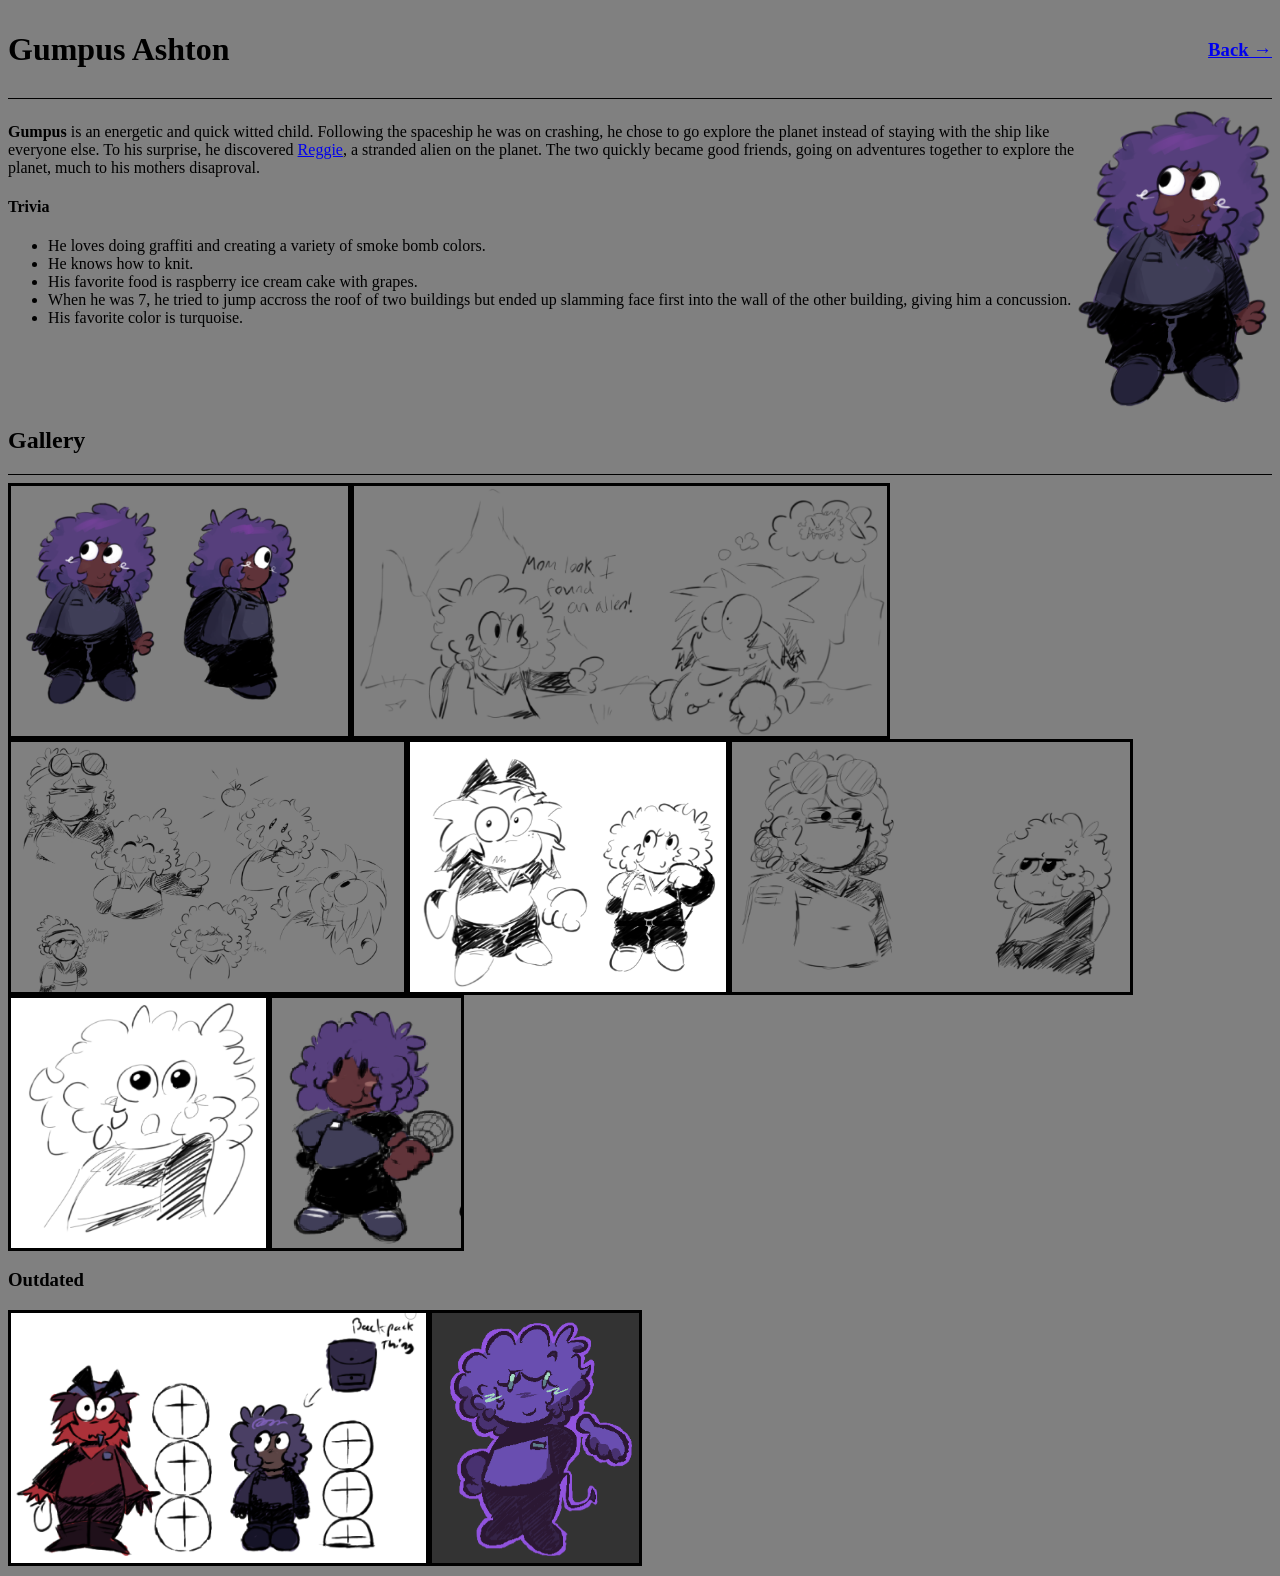
==== characters/gumpus.html @ d085aa07 "trivia + jane" ====
<!DOCTYPE HTML>
<head>
    <title>TWWWOW - Gumpus</title>
    <link rel="icon" type="image/x-icon" href="../images/favicon.ico">
    <link rel="stylesheet" href="../style.css">
</head>
<body>
    <div class="page_wrpr">
    <div class="titleBar">
        <h1>Gumpus Ashton</h1>
        <a href="../index.html"><h3>Back →</h3></a>
    </div>
    <hr>
    <div class="charInfo">
        <div>
        <p><b>Gumpus</b> is an energetic and quick witted child. Following the spaceship he was on crashing, he chose to go explore the planet instead of staying with the ship like everyone else. To his surprise, he discovered <a href="reggie.html">Reggie</a>, a stranded alien on the planet. The two quickly became good friends, going on adventures together to explore the planet, much to his mothers disaproval.</p>
        <h4>Trivia</h4>
        <ul>
            <li>He loves doing graffiti and creating a variety of smoke bomb colors.</li>
            <li>He knows how to knit.</li>
            <li>His favorite food is raspberry ice cream cake with grapes.</li>
            <li>When he was 7, he tried to jump accross the roof of two buildings but ended up slamming face first into the wall of the other building, giving him a concussion.</li>
            <li>His favorite color is turquoise.</li>
        </ul>
        </div>
        <img src="../images/gumpus/gumpusref.png" alt="Reference Art" height="300"/>
    </div>
    <h2>Gallery</h2>
    <hr>
        <div class="gallery">
        <img src="../images/gumpus/referenceart.png" alt="Reference Art" height="250" class="galleryImage"/>
        <img src="../images/reggie/firstencounter.png" alt="First Encounter" height="250" class="galleryImage"/>
        <img src="../images/gumpus/randomdoodles.png" alt="Doodles with Jane, Reggie, and his older designs." height="250" class="galleryImage"/>
        <img src="../images/reggie/withgumpus.png" alt="Reggie and Gumpus" height="250" class="galleryImage"/>
        <img src="../images/gumpus/andhismom.png" alt="Annoyed with his mother" height="250" class="galleryImage"/>
        <img src="../images/gumpus/littlegumpusdoodle.png" alt="Looking at something" height="250" class="galleryImage"/>
        <img src="../images/gumpus/gumpusmic.png" alt="Holding a microphone." height="250" class="galleryImage"/>
        </div>
        <h3>Outdated</h3>
        <div class="gallery">
        <img src="../images/reggie/oldrefsheet.png" alt="Outdated Reference Sheet" height="250" class="galleryImage"/>
        <img src="../images/gumpus/scrappedgump.png" alt="Scrapped Design" height="250" class="galleryImage"/>
        </div>
    </div>
</body>
---- style.css ----
.page_wrpr {
    max-width: 1300px;
    margin:10px auto;
}

.galleryImage {
    border-style: solid;
}

.charInfo {
  display: flex;
  justify-content: space-between;
}

.titleBar {
  display: flex;
  align-items: center;
  justify-content: space-between;
}

body {
  background-color: grey;
}

hr {
    background-color:black;
    border: none;
    height: 1px;
}

.gallery {
  display: flex;
  flex-wrap: wrap;
}
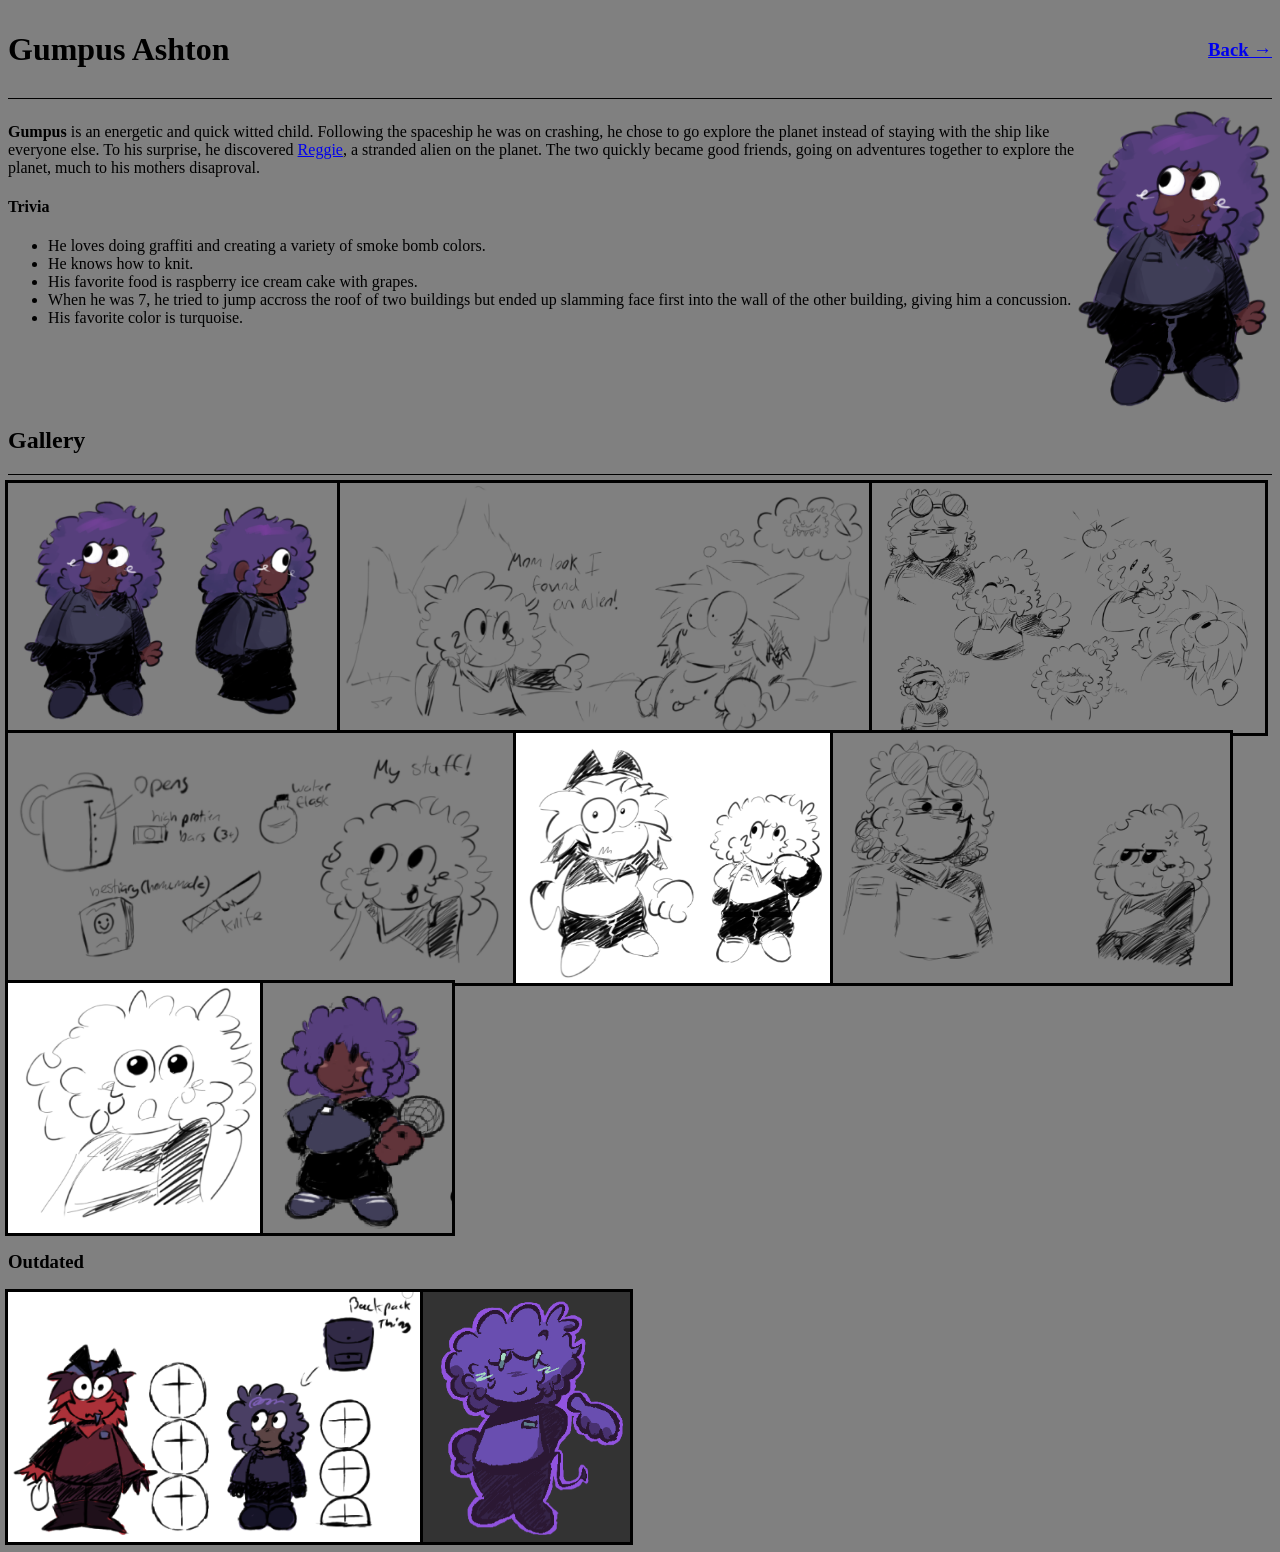
==== commit 84209404: "new favicon and gumpus backpack" ====
--- a/characters/gumpus.html
+++ b/characters/gumpus.html
@@ -31,6 +31,7 @@
         <img src="../images/gumpus/referenceart.png" alt="Reference Art" height="250" class="galleryImage"/>
         <img src="../images/reggie/firstencounter.png" alt="First Encounter" height="250" class="galleryImage"/>
         <img src="../images/gumpus/randomdoodles.png" alt="Doodles with Jane, Reggie, and his older designs." height="250" class="galleryImage"/>
+        <img src="../images/gumpus/hisstuff.png" alt="The contents of his backpack." height="250" class="galleryImage"/>
         <img src="../images/reggie/withgumpus.png" alt="Reggie and Gumpus" height="250" class="galleryImage"/>
         <img src="../images/gumpus/andhismom.png" alt="Annoyed with his mother" height="250" class="galleryImage"/>
         <img src="../images/gumpus/littlegumpusdoodle.png" alt="Looking at something" height="250" class="galleryImage"/>
--- a/style.css
+++ b/style.css
@@ -4,7 +4,7 @@
 }
 
 .galleryImage {
-    border-style: solid;
+    outline: solid;
 }
 
 .charInfo {
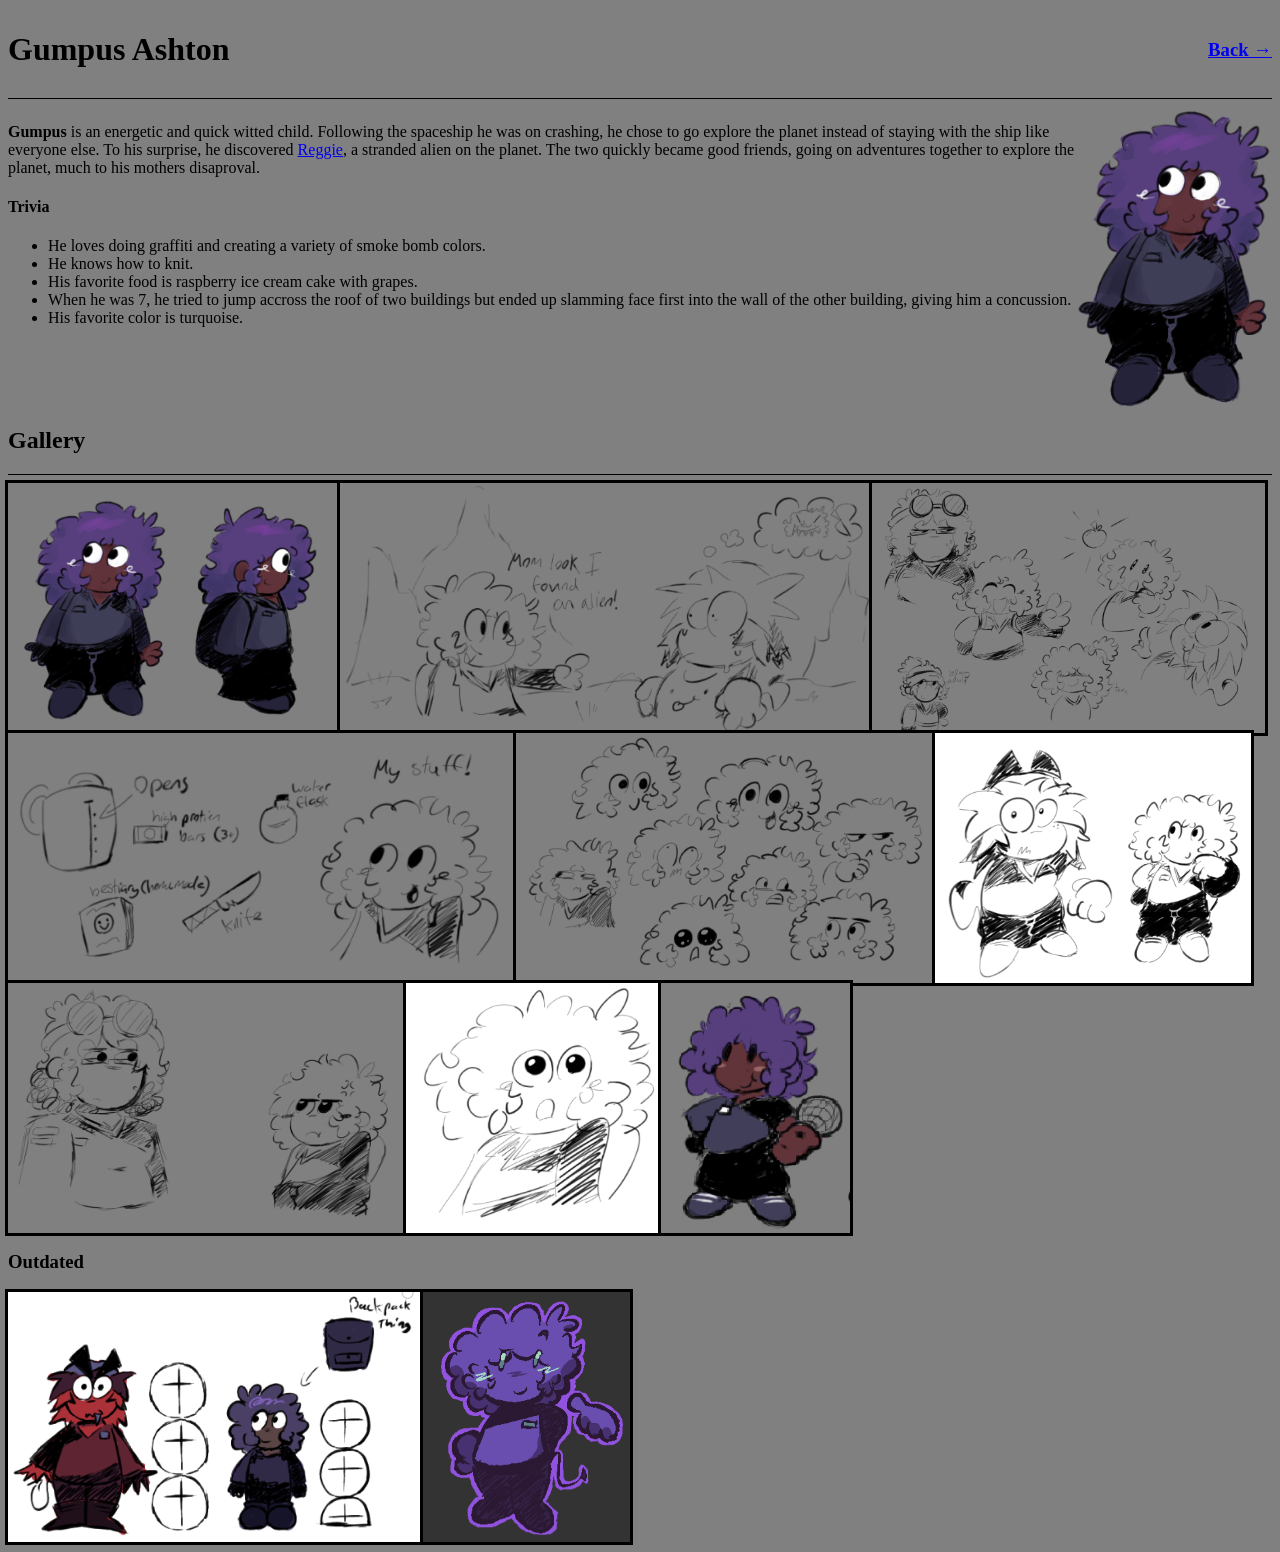
==== commit 536cb192: "gumpus and reggie expression refs" ====
--- a/characters/gumpus.html
+++ b/characters/gumpus.html
@@ -32,6 +32,7 @@
         <img src="../images/reggie/firstencounter.png" alt="First Encounter" height="250" class="galleryImage"/>
         <img src="../images/gumpus/randomdoodles.png" alt="Doodles with Jane, Reggie, and his older designs." height="250" class="galleryImage"/>
         <img src="../images/gumpus/hisstuff.png" alt="The contents of his backpack." height="250" class="galleryImage"/>
+        <img src="../images/gumpus/expressions.png" alt="Expressions" height="250" class="galleryImage"/>
         <img src="../images/reggie/withgumpus.png" alt="Reggie and Gumpus" height="250" class="galleryImage"/>
         <img src="../images/gumpus/andhismom.png" alt="Annoyed with his mother" height="250" class="galleryImage"/>
         <img src="../images/gumpus/littlegumpusdoodle.png" alt="Looking at something" height="250" class="galleryImage"/>
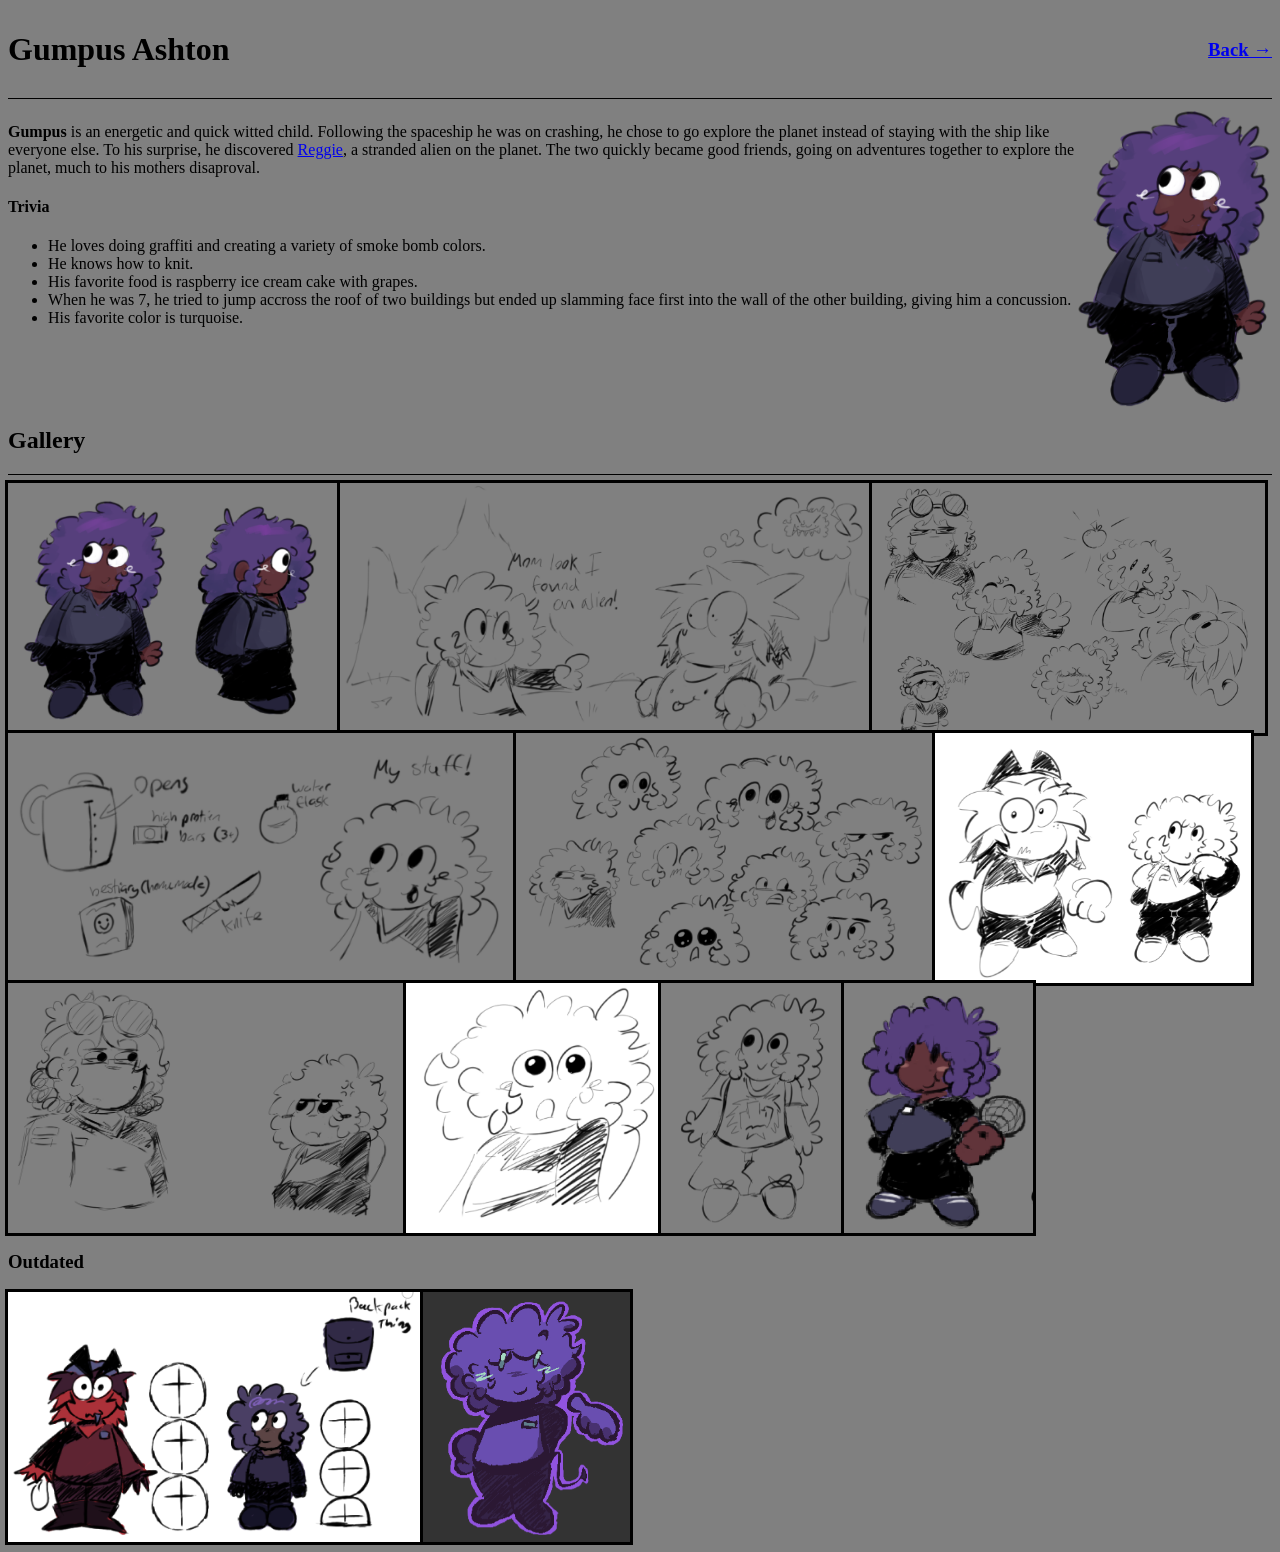
==== commit dfb9cdbf: "new doodle" ====
--- a/characters/gumpus.html
+++ b/characters/gumpus.html
@@ -36,6 +36,7 @@
         <img src="../images/reggie/withgumpus.png" alt="Reggie and Gumpus" height="250" class="galleryImage"/>
         <img src="../images/gumpus/andhismom.png" alt="Annoyed with his mother" height="250" class="galleryImage"/>
         <img src="../images/gumpus/littlegumpusdoodle.png" alt="Looking at something" height="250" class="galleryImage"/>
+        <img src="../images/gumpus/casualfit.png" alt="Casual Outfit" height="250" class="galleryImage"/>
         <img src="../images/gumpus/gumpusmic.png" alt="Holding a microphone." height="250" class="galleryImage"/>
         </div>
         <h3>Outdated</h3>
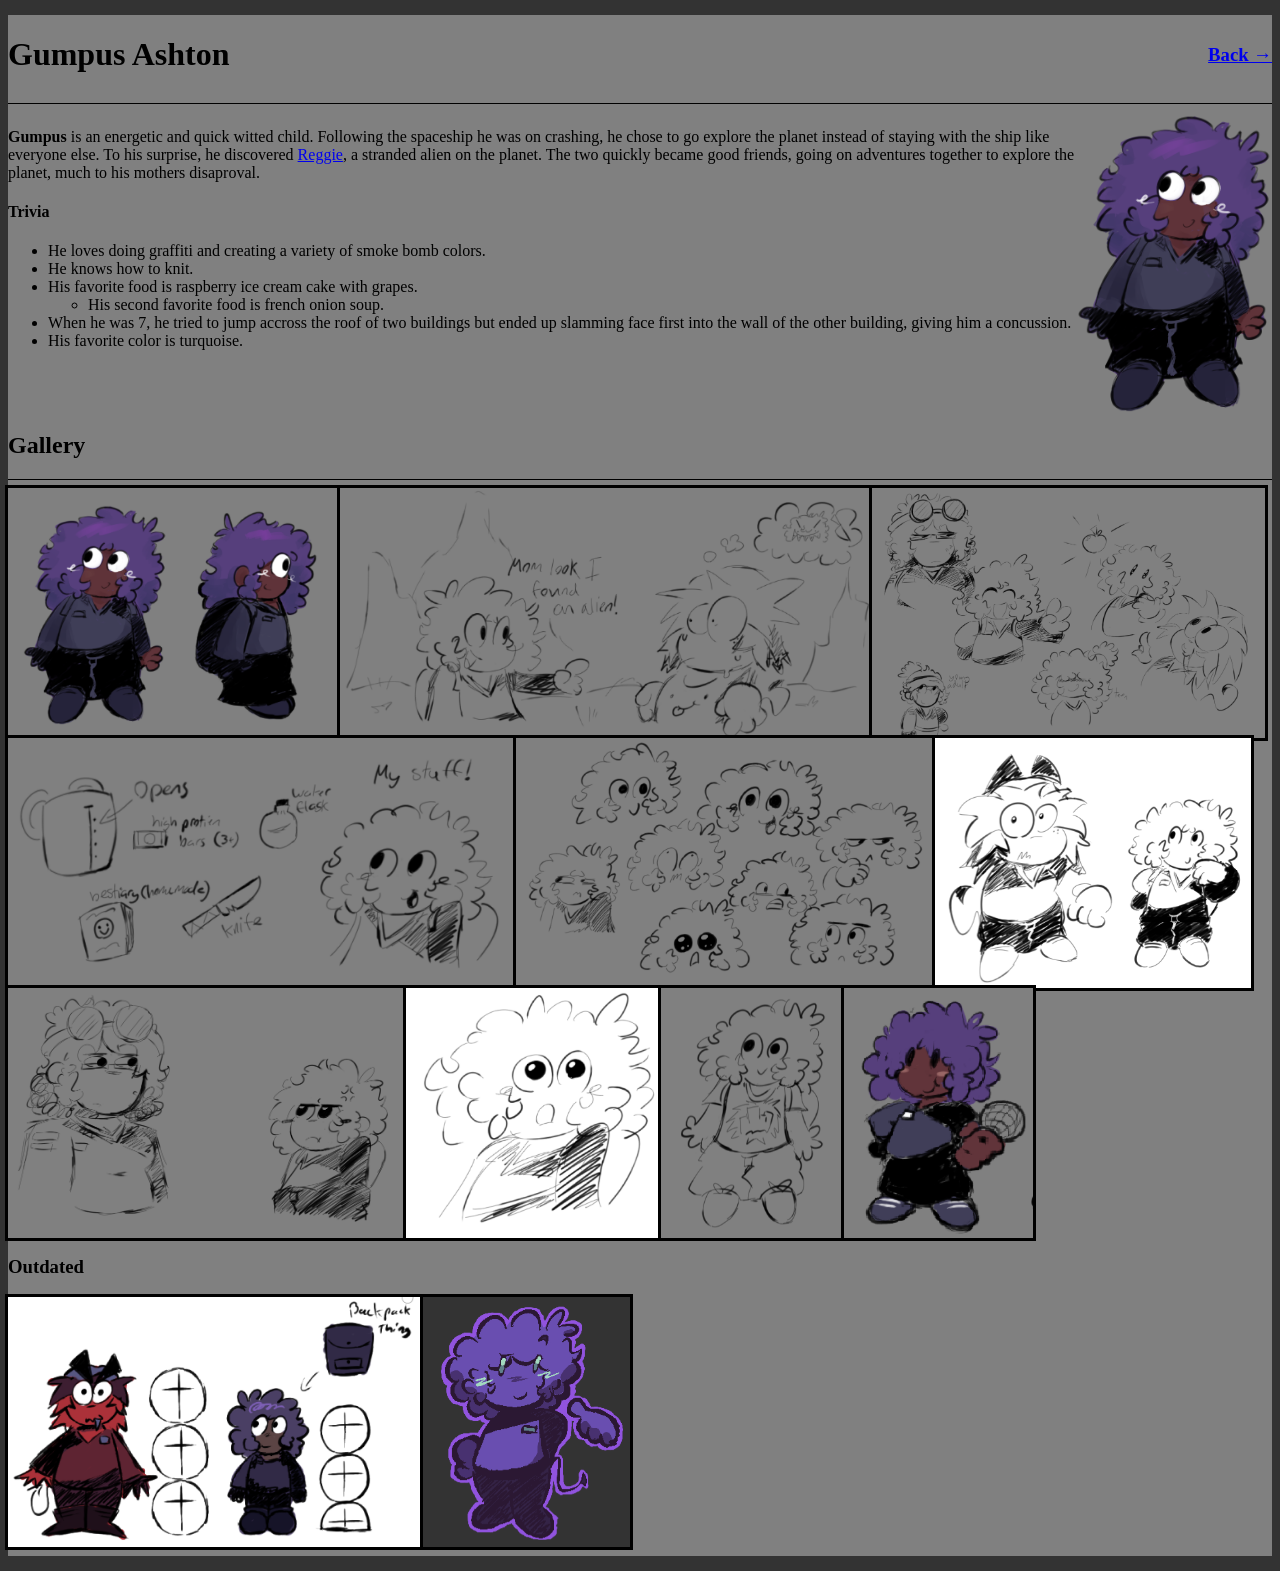
==== commit 9148a30d: "more trivia" ====
--- a/characters/gumpus.html
+++ b/characters/gumpus.html
@@ -6,6 +6,7 @@
 </head>
 <body>
     <div class="page_wrpr">
+    <div class="page_contentthing">
     <div class="titleBar">
         <h1>Gumpus Ashton</h1>
         <a href="../index.html"><h3>Back →</h3></a>
@@ -18,7 +19,9 @@
         <ul>
             <li>He loves doing graffiti and creating a variety of smoke bomb colors.</li>
             <li>He knows how to knit.</li>
-            <li>His favorite food is raspberry ice cream cake with grapes.</li>
+            <li>His favorite food is raspberry ice cream cake with grapes.<ul>
+                <li>His second favorite food is french onion soup.</li>
+            </ul></li>
             <li>When he was 7, he tried to jump accross the roof of two buildings but ended up slamming face first into the wall of the other building, giving him a concussion.</li>
             <li>His favorite color is turquoise.</li>
         </ul>
@@ -44,5 +47,7 @@
         <img src="../images/reggie/oldrefsheet.png" alt="Outdated Reference Sheet" height="250" class="galleryImage"/>
         <img src="../images/gumpus/scrappedgump.png" alt="Scrapped Design" height="250" class="galleryImage"/>
         </div>
+    <hr class="myawesomecheat">
+    </div>
     </div>
 </body>
--- a/style.css
+++ b/style.css
@@ -1,6 +1,13 @@
 .page_wrpr {
+    max-width: 1350px;
+    margin:10px auto;
+    background-color: grey;
+}
+
+.page_contentthing {
     max-width: 1300px;
-    margin:10px auto;
+    margin:15px auto;
+    background-color: grey;
 }
 
 .galleryImage {
@@ -19,7 +26,7 @@
 }
 
 body {
-  background-color: grey;
+  background-color: #333333;
 }
 
 hr {
@@ -28,6 +35,12 @@
     height: 1px;
 }
 
+.myawesomecheat {
+    background-color:grey;
+    border: none;
+    height: 1px;
+}
+
 .gallery {
   display: flex;
   flex-wrap: wrap;
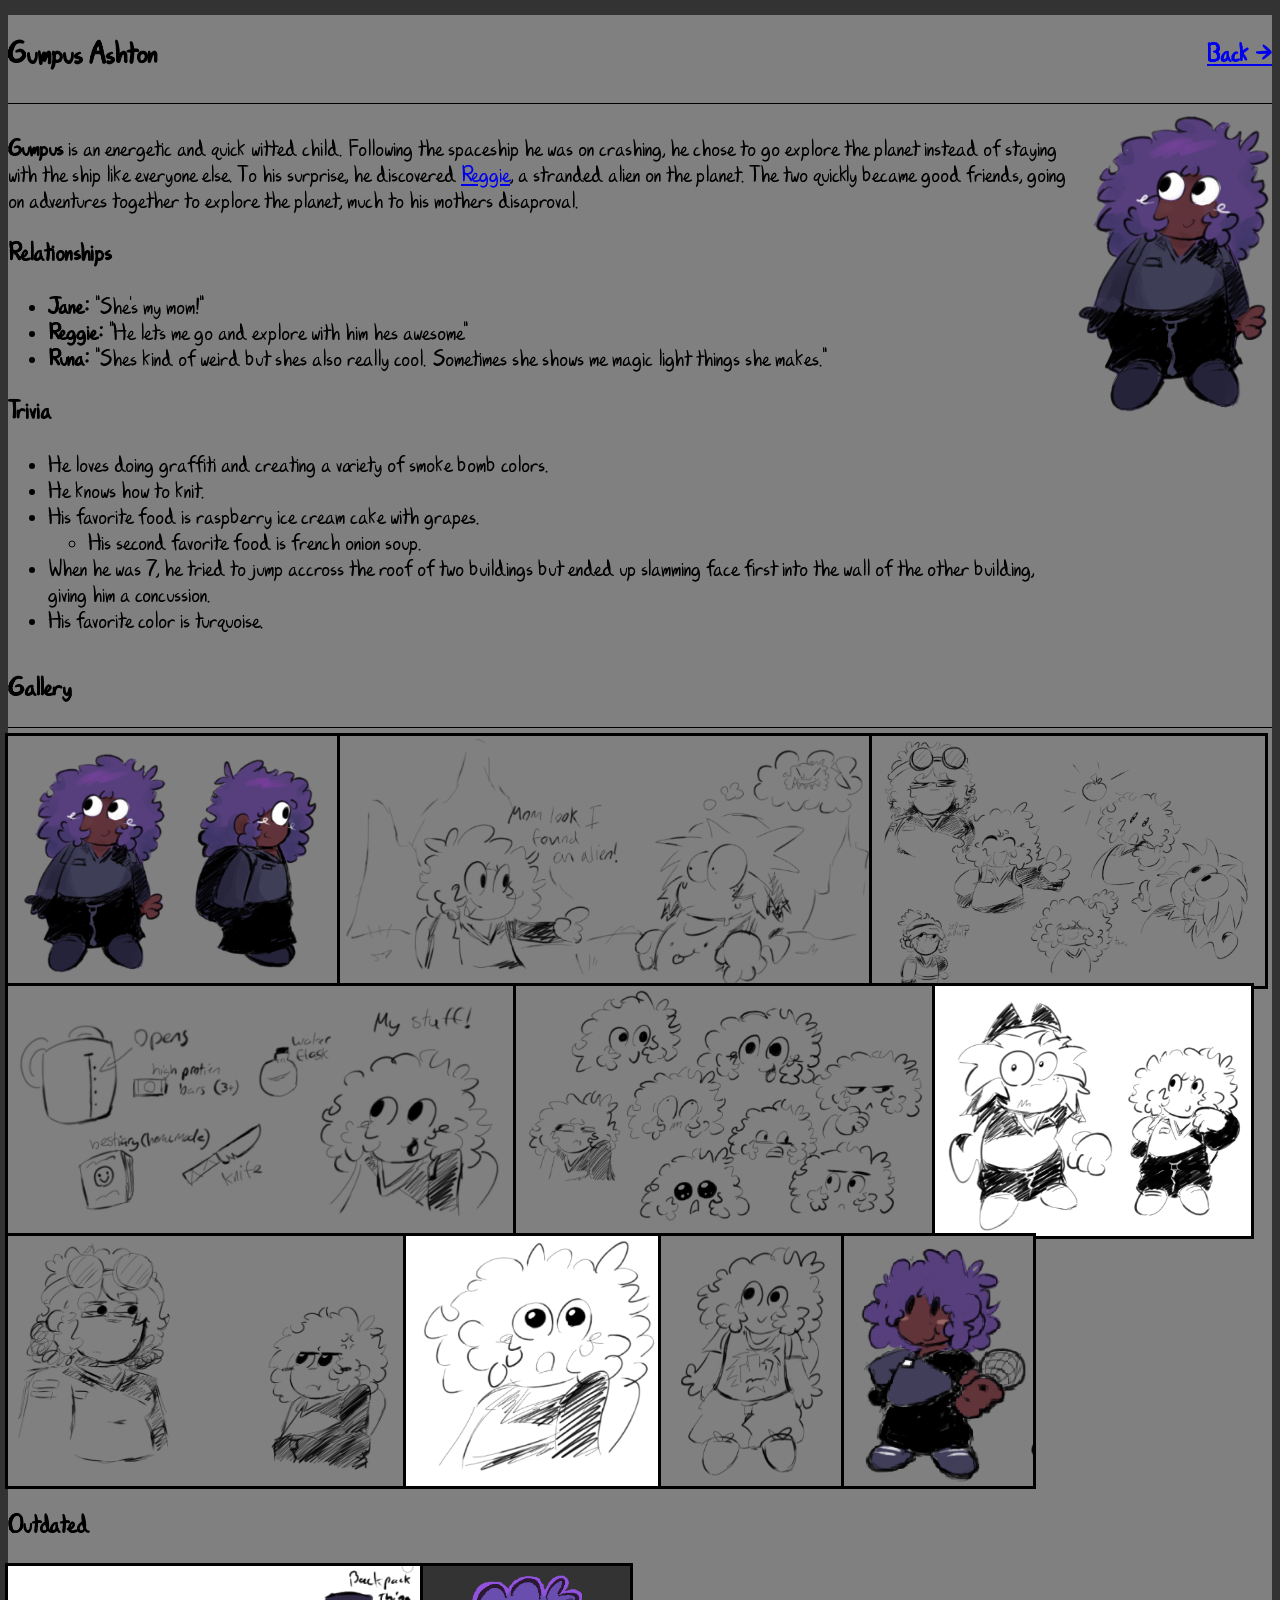
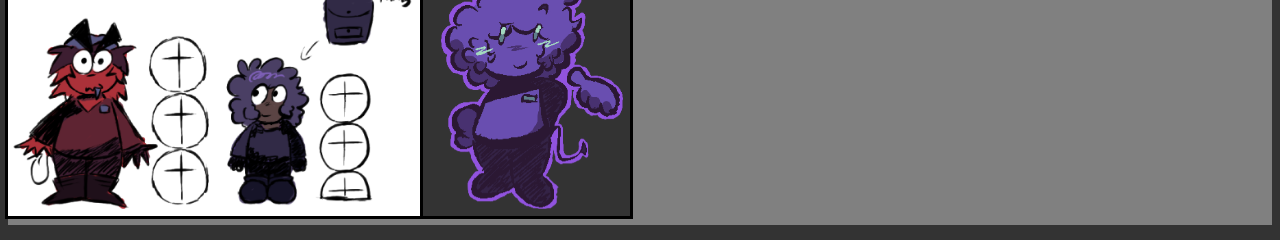
==== commit 496edcb1: "extra things!" ====
--- a/characters/gumpus.html
+++ b/characters/gumpus.html
@@ -15,7 +15,15 @@
     <div class="charInfo">
         <div>
         <p><b>Gumpus</b> is an energetic and quick witted child. Following the spaceship he was on crashing, he chose to go explore the planet instead of staying with the ship like everyone else. To his surprise, he discovered <a href="reggie.html">Reggie</a>, a stranded alien on the planet. The two quickly became good friends, going on adventures together to explore the planet, much to his mothers disaproval.</p>
-        <h4>Trivia</h4>
+
+        <h3>Relationships</h3>
+        <ul>
+            <li><b>Jane:</b> "She's my mom!"</li>
+            <li><b>Reggie:</b> "He lets me go and explore with him hes awesome"</li>
+            <li><b>Runa:</b> "Shes kind of weird but shes also really cool. Sometimes she shows me magic light things she makes."</li>
+        </ul>
+
+        <h3>Trivia</h3>
         <ul>
             <li>He loves doing graffiti and creating a variety of smoke bomb colors.</li>
             <li>He knows how to knit.</li>
--- a/style.css
+++ b/style.css
@@ -44,4 +44,25 @@
 .gallery {
   display: flex;
   flex-wrap: wrap;
+}
+
+p, h1, h2, h3, h4, li, a{
+  font-family: woawtype;
+}
+
+h2 {
+  font-size: 28px;
+}
+
+h3 {
+  font-size: 26px;
+}
+
+p, h4, li, a {
+  font-size: 24px;
+}
+
+@font-face {
+  font-family: woawtype;
+  src: url(Woawfont.ttf);
 }
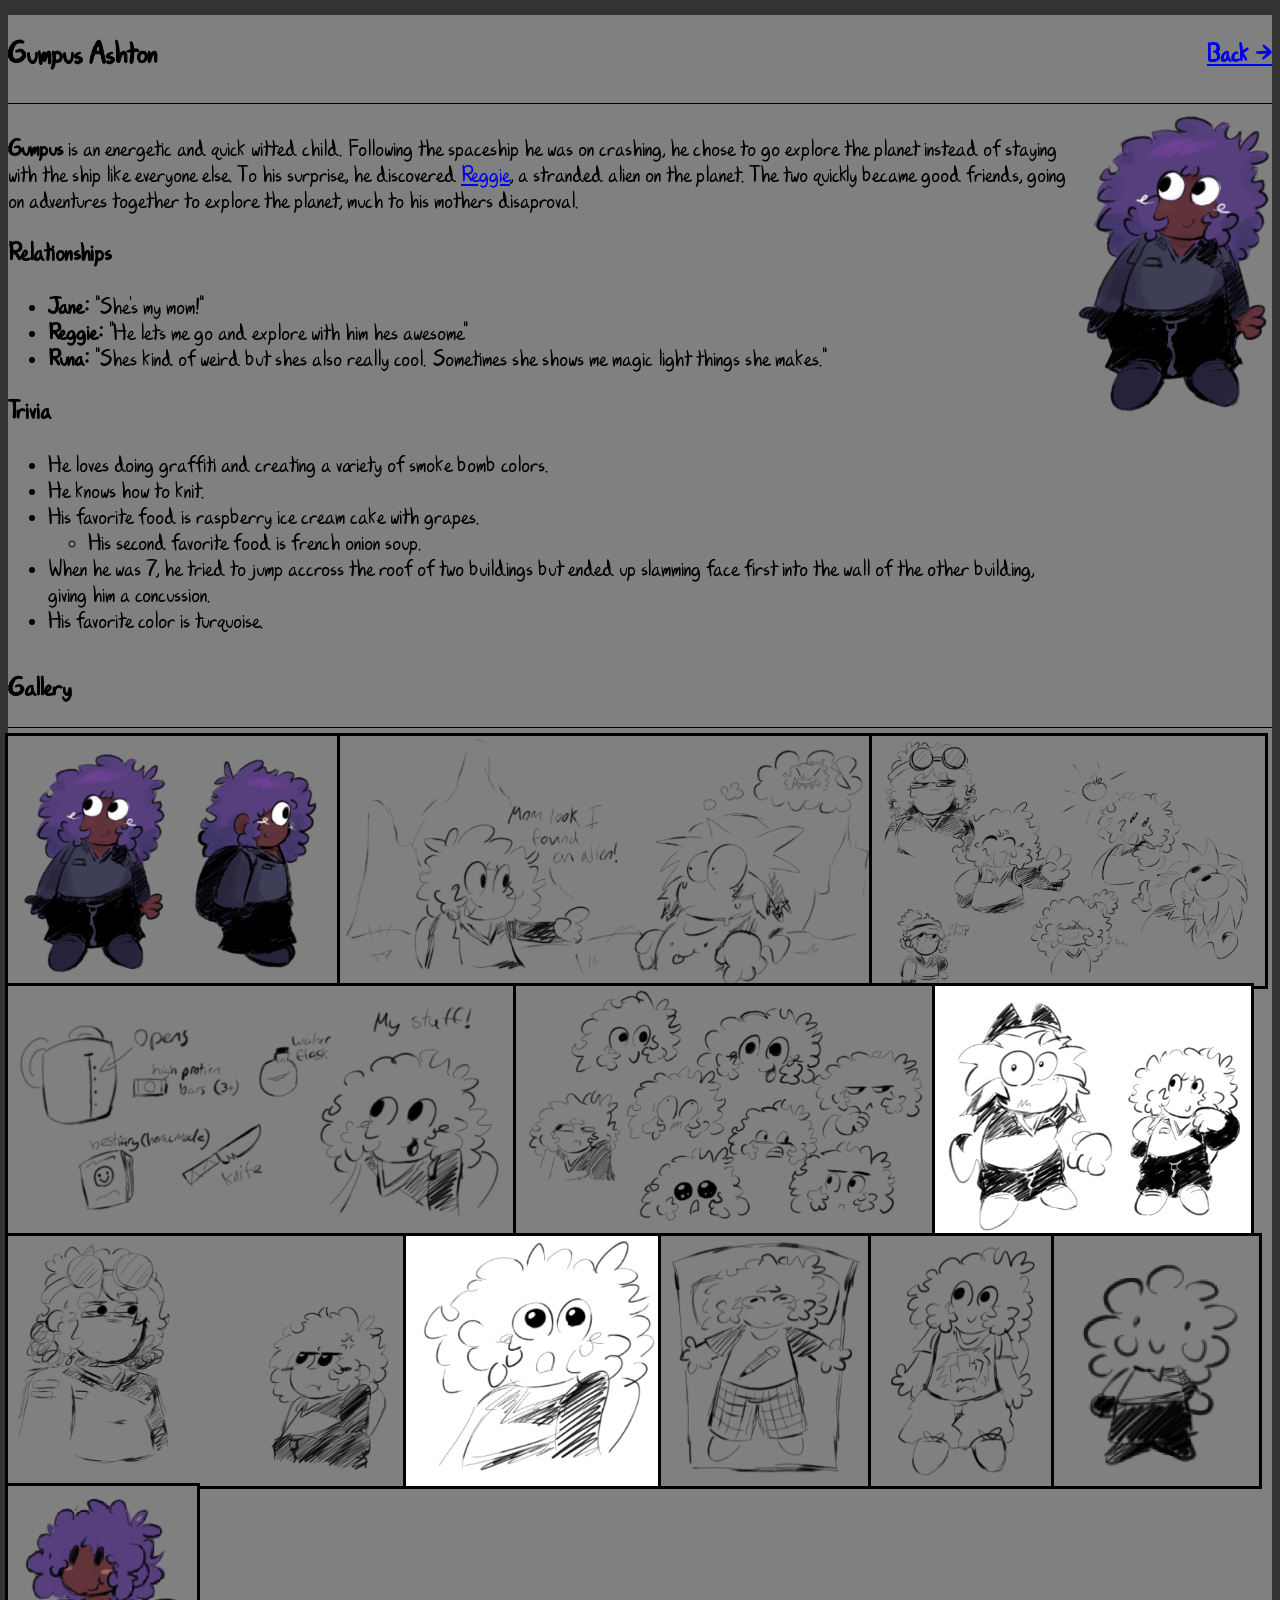
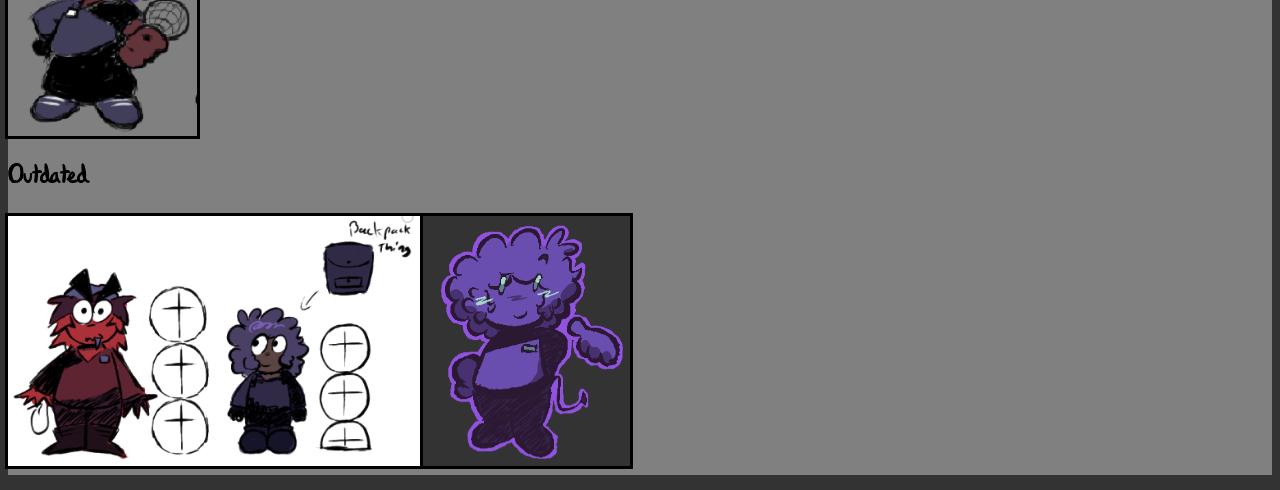
==== commit 1e8f049e: "new doodles" ====
--- a/characters/gumpus.html
+++ b/characters/gumpus.html
@@ -47,7 +47,9 @@
         <img src="../images/reggie/withgumpus.png" alt="Reggie and Gumpus" height="250" class="galleryImage"/>
         <img src="../images/gumpus/andhismom.png" alt="Annoyed with his mother" height="250" class="galleryImage"/>
         <img src="../images/gumpus/littlegumpusdoodle.png" alt="Looking at something" height="250" class="galleryImage"/>
+        <img src="../images/gumpus/imissyou.png" alt="Sad" height="250" class="galleryImage"/>
         <img src="../images/gumpus/casualfit.png" alt="Casual Outfit" height="250" class="galleryImage"/>
+        <img src="../images/gumpus/tiny.png" alt="Tiny" height="250" class="galleryImage"/>
         <img src="../images/gumpus/gumpusmic.png" alt="Holding a microphone." height="250" class="galleryImage"/>
         </div>
         <h3>Outdated</h3>
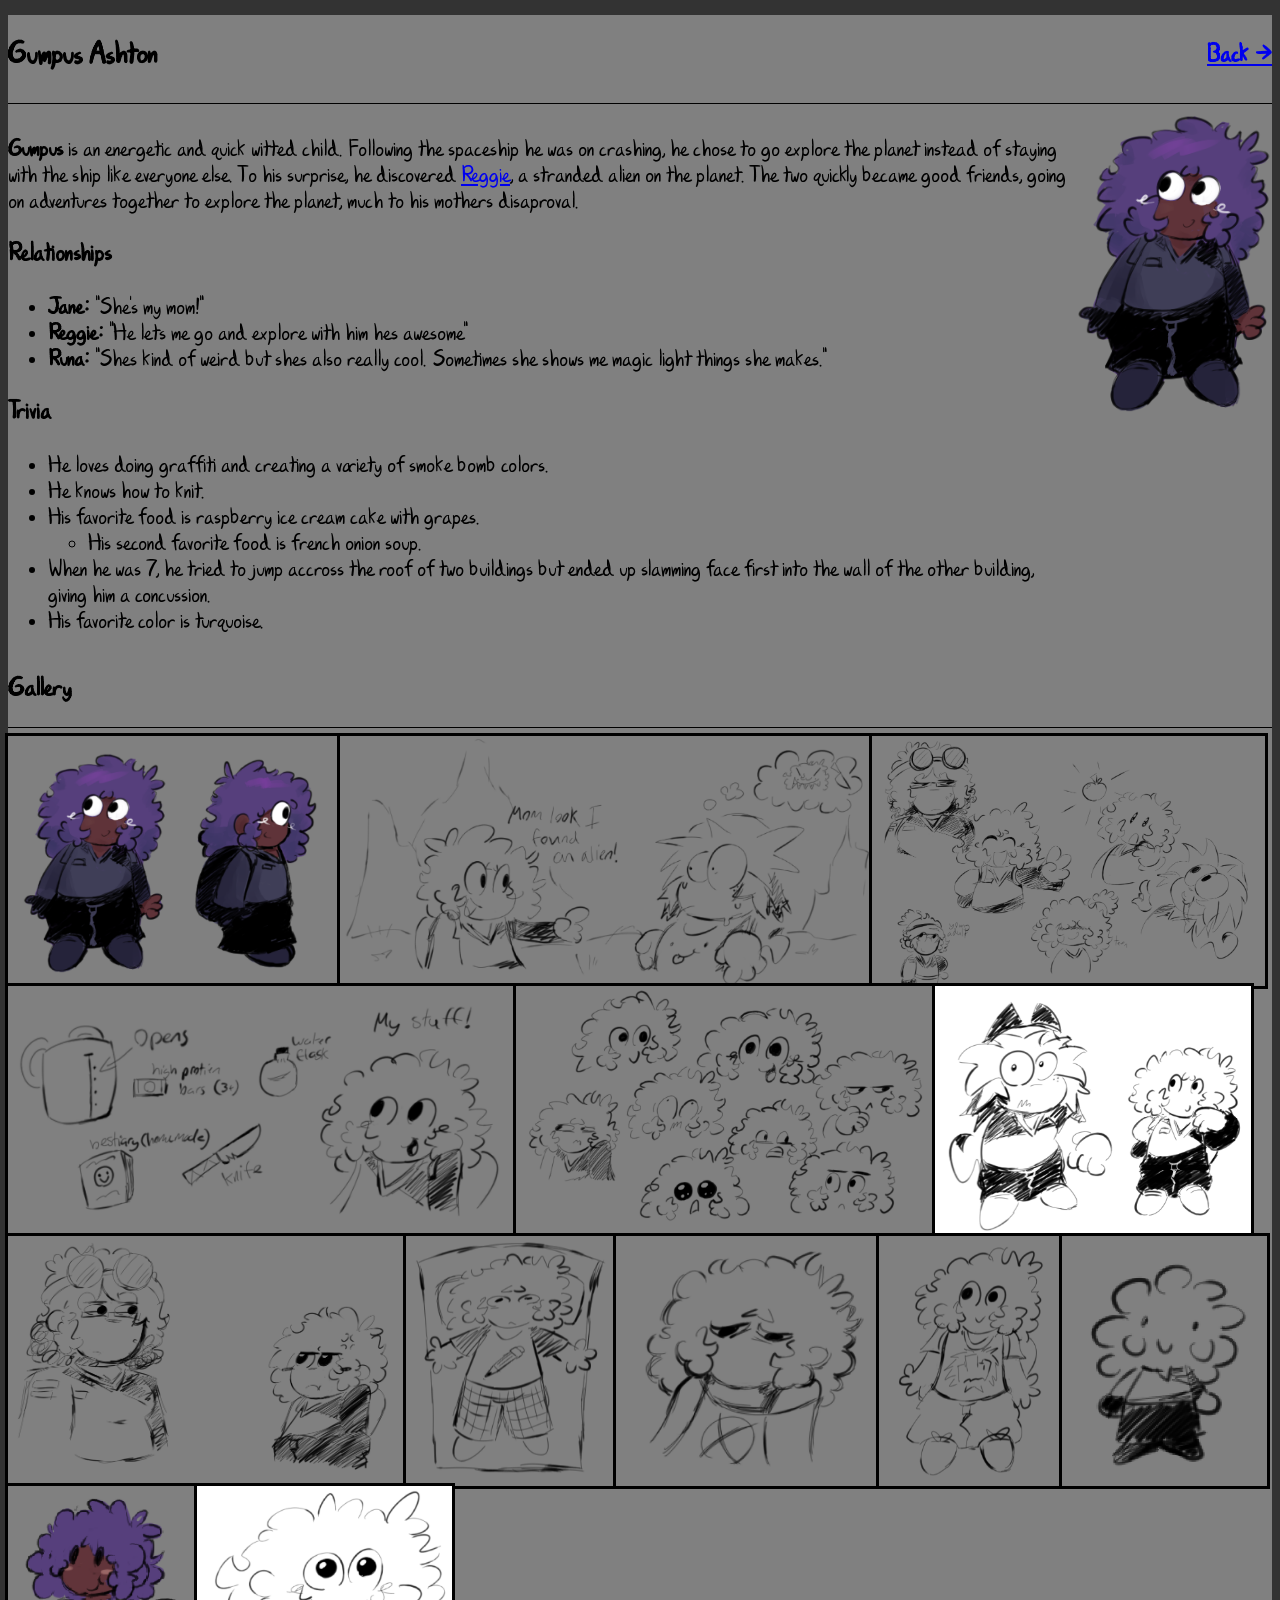
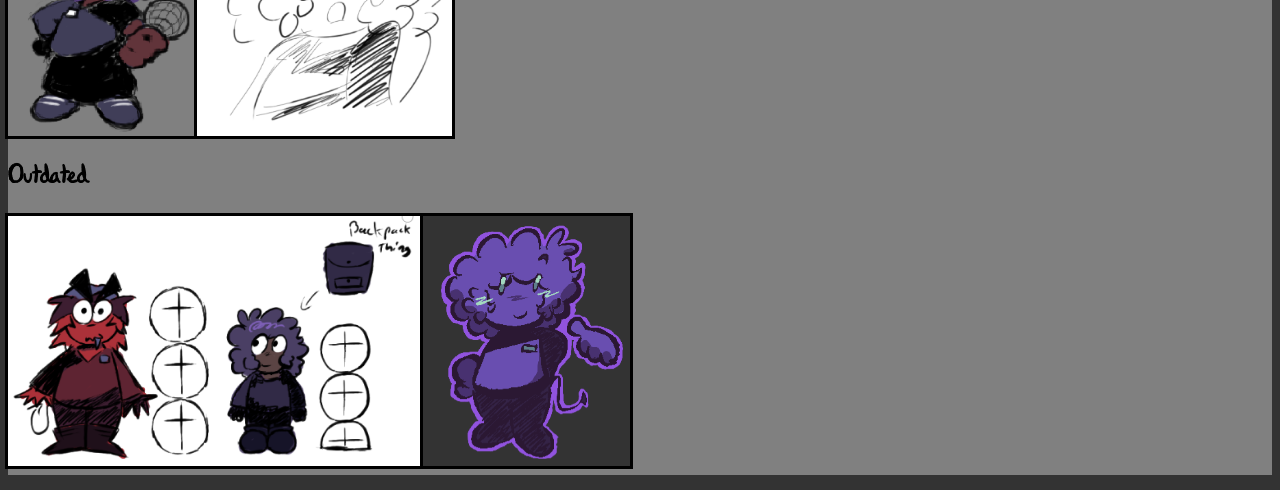
==== commit 8af0593c: "doodles" ====
--- a/characters/gumpus.html
+++ b/characters/gumpus.html
@@ -46,11 +46,12 @@
         <img src="../images/gumpus/expressions.png" alt="Expressions" height="250" class="galleryImage"/>
         <img src="../images/reggie/withgumpus.png" alt="Reggie and Gumpus" height="250" class="galleryImage"/>
         <img src="../images/gumpus/andhismom.png" alt="Annoyed with his mother" height="250" class="galleryImage"/>
-        <img src="../images/gumpus/littlegumpusdoodle.png" alt="Looking at something" height="250" class="galleryImage"/>
         <img src="../images/gumpus/imissyou.png" alt="Sad" height="250" class="galleryImage"/>
+        <img src="../images/gumpus/sadgump.png" alt="Sad" height="250" class="galleryImage"/>
         <img src="../images/gumpus/casualfit.png" alt="Casual Outfit" height="250" class="galleryImage"/>
         <img src="../images/gumpus/tiny.png" alt="Tiny" height="250" class="galleryImage"/>
         <img src="../images/gumpus/gumpusmic.png" alt="Holding a microphone." height="250" class="galleryImage"/>
+        <img src="../images/gumpus/littlegumpusdoodle.png" alt="Looking at something" height="250" class="galleryImage"/>
         </div>
         <h3>Outdated</h3>
         <div class="gallery">
